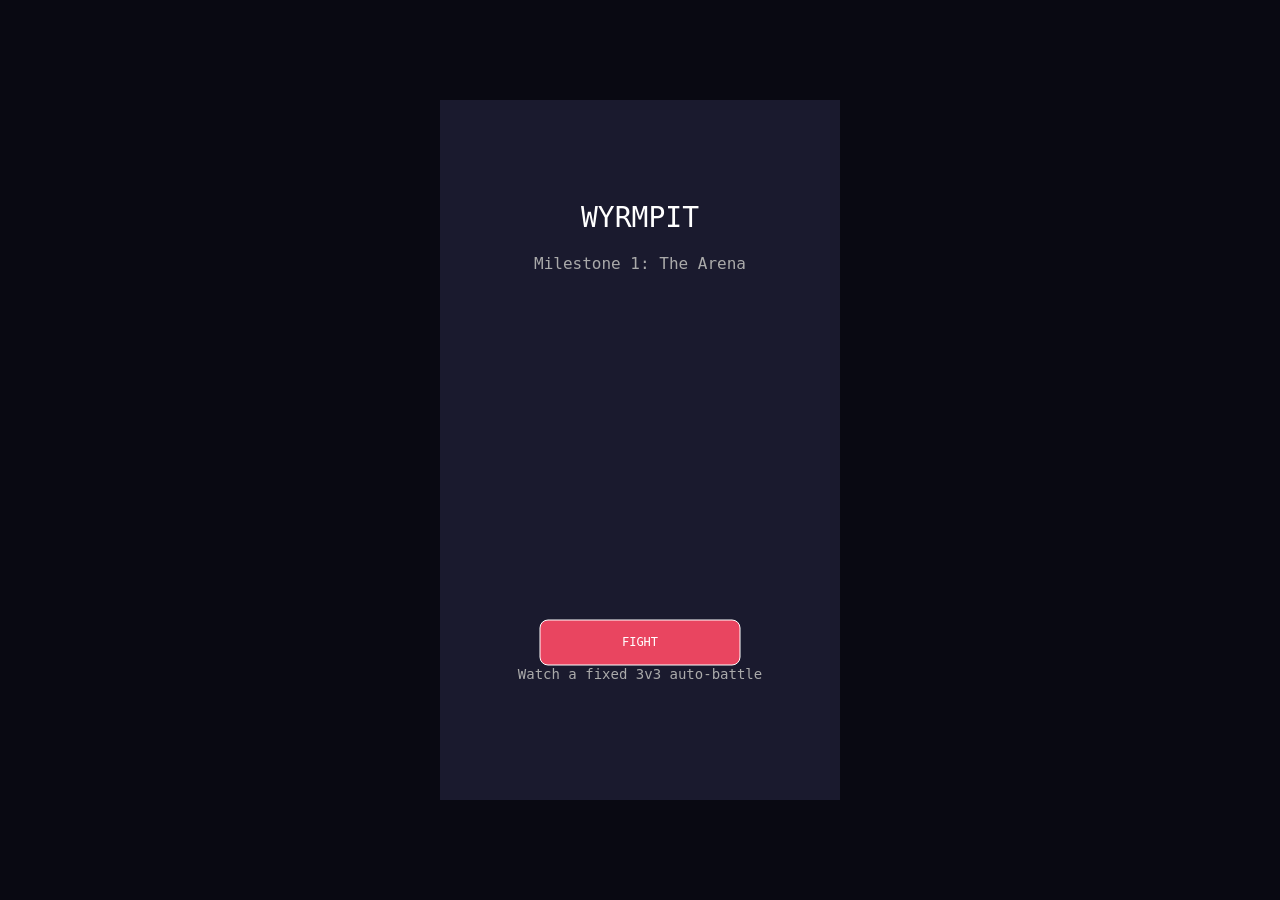
==== index.html @ baa9e4b0 "feat: build arena battle playback" ====
<!DOCTYPE html>
<html lang="en">
<head>
  <meta charset="UTF-8">
  <meta name="viewport" content="width=device-width, initial-scale=1.0">
  <title>Wyrmpit</title>
  <link rel="stylesheet" href="./src/styles.css">
</head>
<body>
  <canvas id="game"></canvas>
  <script type="module" src="./src/main.js"></script>
</body>
</html>
---- src/styles.css ----
html,
body {
  margin: 0;
  min-height: 100%;
  background: #090912;
}

body {
  align-items: center;
  display: flex;
  justify-content: center;
  min-height: 100vh;
  overflow: hidden;
}

canvas {
  aspect-ratio: 4 / 7;
  display: block;
  max-height: 100vh;
  max-width: 100vw;
  touch-action: none;
  width: auto;
}
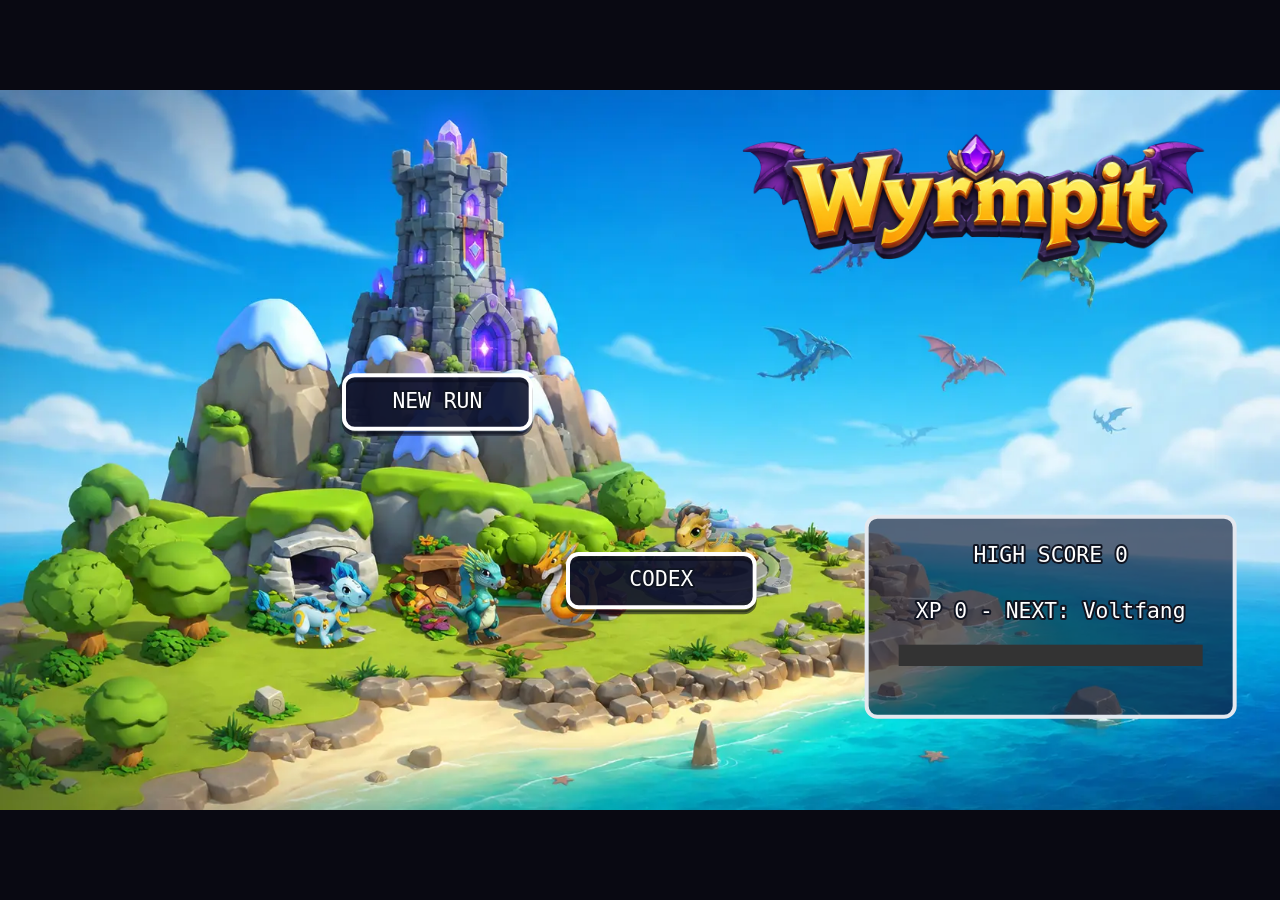
==== commit c49d0b55: "feat: refine prep flow and boss encounter" ====
--- a/index.html
+++ b/index.html
@@ -2,12 +2,15 @@
 <html lang="en">
 <head>
   <meta charset="UTF-8">
-  <meta name="viewport" content="width=device-width, initial-scale=1.0">
+  <meta name="viewport" content="width=device-width, initial-scale=1.0, viewport-fit=cover">
   <title>Wyrmpit</title>
   <link rel="stylesheet" href="./src/styles.css">
 </head>
 <body>
-  <canvas id="game"></canvas>
+  <main id="game-shell" class="game-shell">
+    <canvas id="game"></canvas>
+    <button id="fullscreen-button" class="fullscreen-button" type="button" aria-label="Enter fullscreen" title="Enter fullscreen" hidden>⛶</button>
+  </main>
   <script type="module" src="./src/main.js"></script>
 </body>
 </html>
--- a/src/styles.css
+++ b/src/styles.css
@@ -10,14 +10,75 @@
   display: flex;
   justify-content: center;
   min-height: 100vh;
+  min-height: 100dvh;
   overflow: hidden;
 }
 
+.game-shell {
+  aspect-ratio: 16 / 9;
+  max-height: 100dvh;
+  max-width: 100vw;
+  position: relative;
+  width: min(100vw, calc(100dvh * 16 / 9));
+}
+
 canvas {
-  aspect-ratio: 4 / 7;
   display: block;
-  max-height: 100vh;
-  max-width: 100vw;
+  height: 100%;
   touch-action: none;
-  width: auto;
+  width: 100%;
 }
+
+.fullscreen-button {
+  align-items: center;
+  background: rgb(9 9 18 / 82%);
+  border: 2px solid #fff;
+  border-radius: 6px;
+  color: #fff;
+  cursor: pointer;
+  display: none;
+  font: 700 24px/1 monospace;
+  height: 40px;
+  justify-content: center;
+  left: 50%;
+  padding: 0;
+  position: absolute;
+  top: max(8px, env(safe-area-inset-top));
+  transform: translateX(-50%);
+  width: 40px;
+  z-index: 5;
+}
+
+.fullscreen-button:active {
+  transform: translateX(-50%) scale(0.92);
+}
+
+.fullscreen-button[hidden] {
+  display: none;
+}
+
+.game-shell:fullscreen,
+.game-shell:-webkit-full-screen {
+  align-items: center;
+  aspect-ratio: auto;
+  background: #090912;
+  display: flex;
+  height: 100dvh;
+  justify-content: center;
+  max-height: none;
+  max-width: none;
+  width: 100vw;
+}
+
+.game-shell:fullscreen canvas,
+.game-shell:-webkit-full-screen canvas {
+  height: auto;
+  max-height: 100dvh;
+  width: min(100vw, calc(100dvh * 16 / 9));
+}
+
+@media (pointer: coarse), (max-height: 640px) {
+  .fullscreen-button:not([hidden]) {
+    display: flex;
+  }
+}
